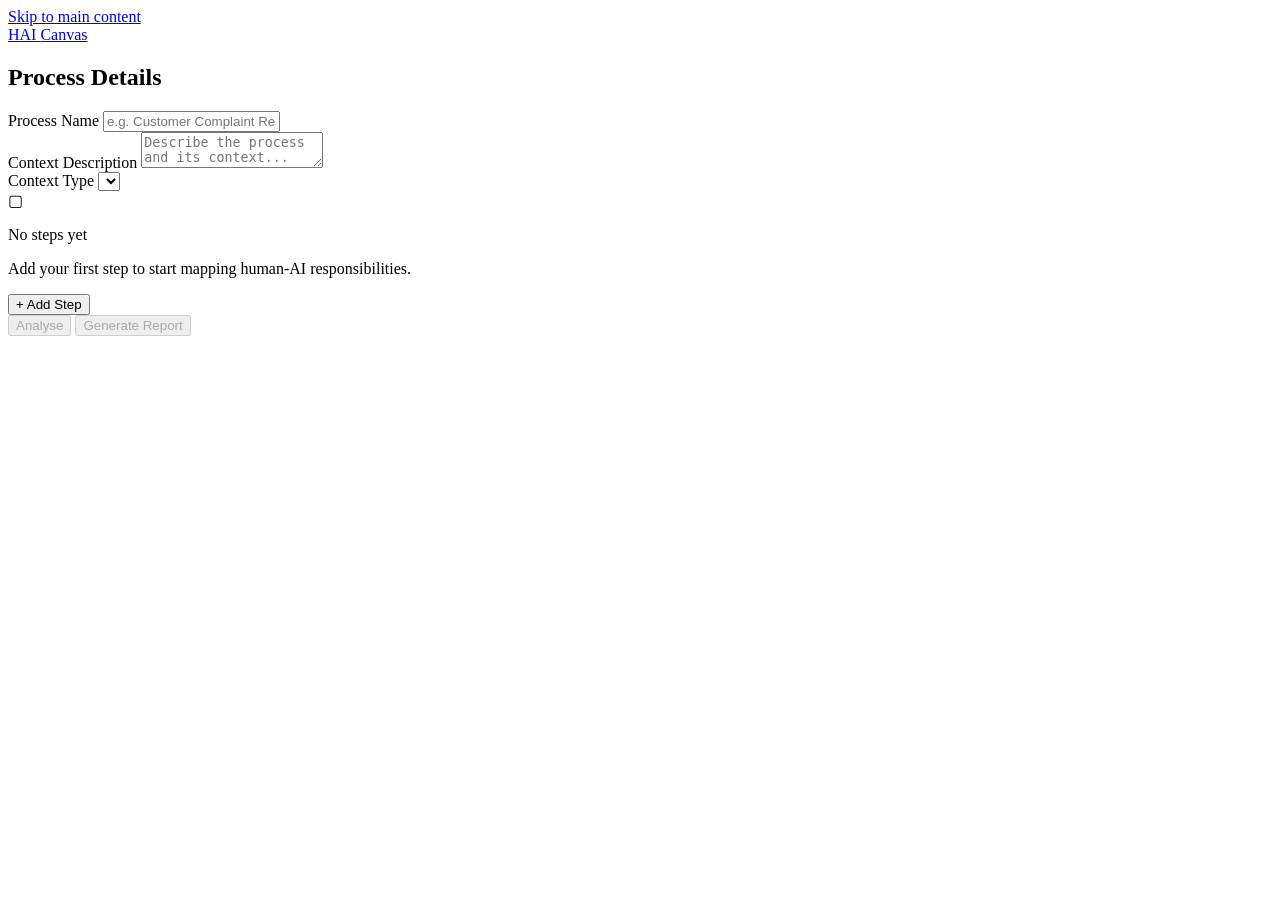
==== frontend/canvas.html @ a214032e "CHORE: Initial commit — HAI Canvas baseline Made-with: Cursor" ====
<!-- No inline or internal CSS styles are allowed. -->
<!DOCTYPE html>
<html lang="en">
<head>
  <meta charset="UTF-8">
  <meta name="viewport" content="width=device-width, initial-scale=1.0">

  <title>Canvas — HAI Sensemaking</title>
  <meta name="description" content="Canvas workspace for mapping human-AI collaboration.">
  <meta name="robots" content="noindex">

  <link rel="stylesheet" href="/styles/reset.css">
  <link rel="preconnect" href="https://fonts.googleapis.com">
  <link rel="preconnect" href="https://fonts.gstatic.com" crossorigin>
  <link href="https://fonts.googleapis.com/css2?family=DM+Sans:wght@400;500;600;700&display=swap" rel="stylesheet">
  <link rel="stylesheet" href="/styles/main.css">
</head>
<body>
  <noscript><p>This site requires JavaScript to function. Please enable JavaScript in your browser.</p></noscript>
  <a href="#main-content" class="skip-link">Skip to main content</a>

  <div class="page-wrapper">
    <header class="site-header">
      <a href="/" class="site-header__logo">HAI <span>Canvas</span></a>
      <div id="mode-badge" class="site-header__badge"></div>
    </header>

    <main id="main-content" class="site-main">
      <div class="canvas-layout">
        <aside class="canvas-sidebar">
          <section class="sidebar-section">
            <h2 class="sidebar-section__title">Process Details</h2>
            <div class="field-group">
              <label class="field-label" for="process-name">Process Name</label>
              <input id="process-name" class="field-input" type="text" placeholder="e.g. Customer Complaint Resolution">
            </div>
            <div class="field-group">
              <label class="field-label" for="context-desc">Context Description</label>
              <textarea id="context-desc" class="field-textarea" placeholder="Describe the process and its context..."></textarea>
            </div>
            <div class="field-group">
              <label class="field-label" for="context-type">Context Type</label>
              <select id="context-type" class="field-select"></select>
            </div>
          </section>
        </aside>

        <div class="canvas-main">
          <div id="steps-container" class="canvas-steps"></div>

          <div id="empty-state" class="canvas-empty">
            <div class="canvas-empty__icon" aria-hidden="true">&#9634;</div>
            <p class="canvas-empty__text">No steps yet</p>
            <p class="canvas-empty__hint">Add your first step to start mapping human-AI responsibilities.</p>
          </div>
        </div>
      </div>
    </main>

    <nav class="canvas-action-bar" aria-label="Canvas actions">
      <div class="action-bar__left">
        <button id="btn-add-step" class="btn btn-secondary" type="button">+ Add Step</button>
      </div>
      <div class="action-bar__right">
        <button id="btn-analyse" class="btn btn-accent" type="button" disabled>Analyse</button>
        <button id="btn-report" class="btn btn-primary" type="button" disabled>Generate Report</button>
      </div>
    </nav>
  </div>

  <script type="module" src="/scripts/main.js" defer></script>
</body>
</html>
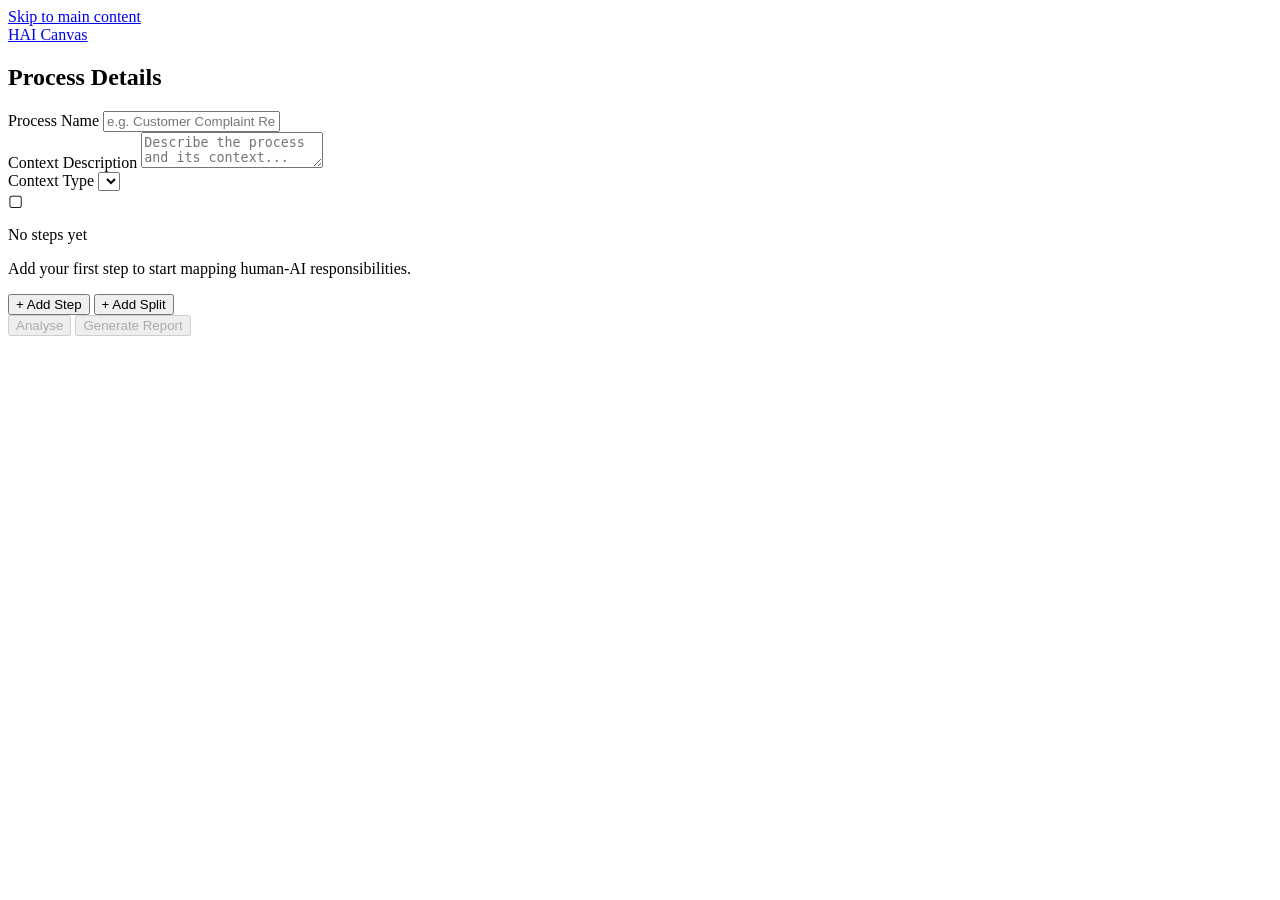
==== commit c4d73ae7: "Add pyproject.toml for Vercel; remove WeasyPrint, use Print/Save as PDF Made-with: Cursor" ====
--- a/frontend/canvas.html
+++ b/frontend/canvas.html
@@ -60,6 +60,7 @@
     <nav class="canvas-action-bar" aria-label="Canvas actions">
       <div class="action-bar__left">
         <button id="btn-add-step" class="btn btn-secondary" type="button">+ Add Step</button>
+        <button id="btn-add-split" class="btn btn-secondary" type="button">+ Add Split</button>
       </div>
       <div class="action-bar__right">
         <button id="btn-analyse" class="btn btn-accent" type="button" disabled>Analyse</button>
@@ -68,6 +69,6 @@
     </nav>
   </div>
 
-  <script type="module" src="/scripts/main.js" defer></script>
+  <script type="module" src="/scripts/main.js?v=4" defer></script>
 </body>
 </html>
